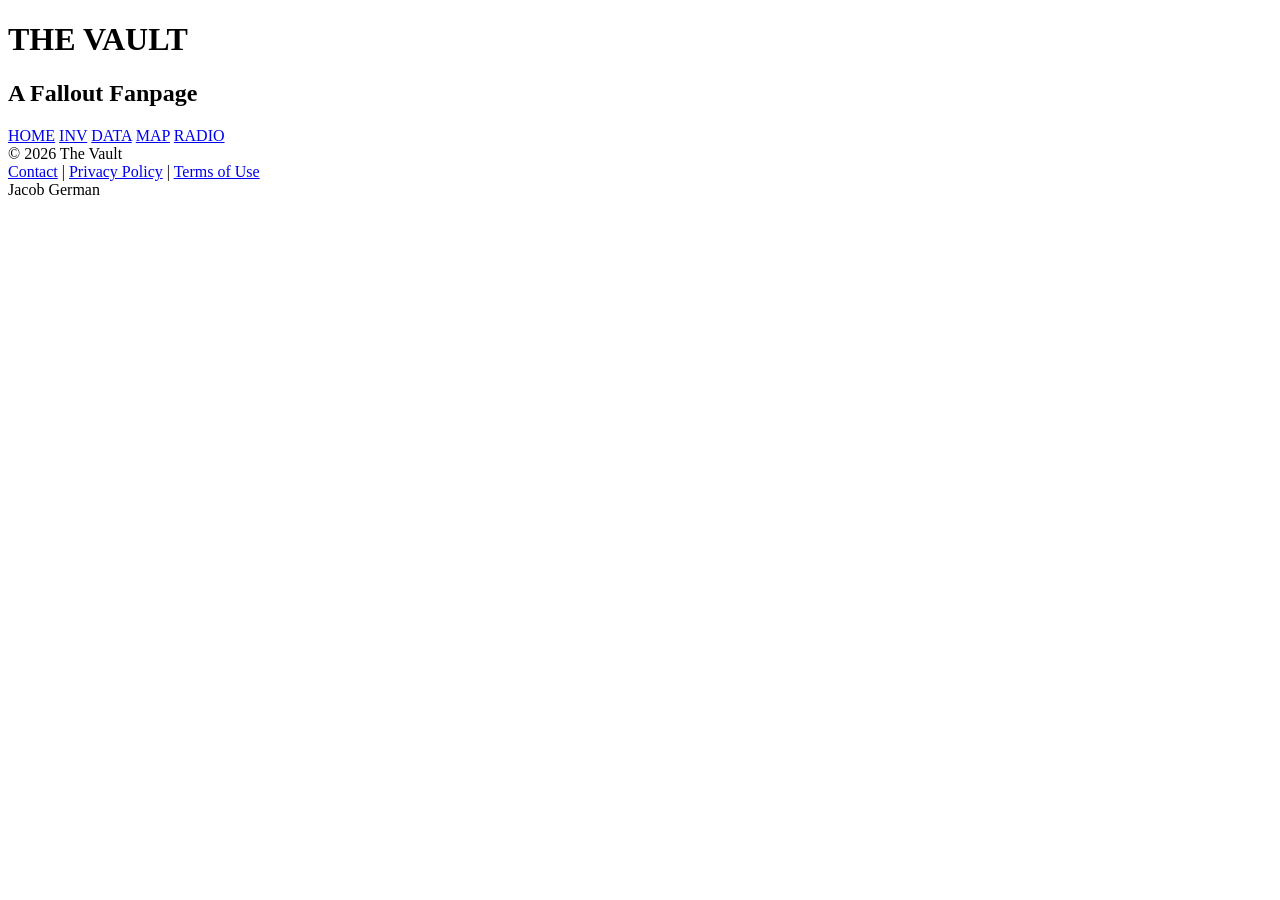
==== data.html @ ff76eaee "Add files via upload" ====
<!DOCTYPE html>
<html lang="en">
<head>
    <meta charset="UTF-8">
    <title>Data | The Vault</title>
    <meta name="viewport" content="width=device-width, initial-scale=1.0">
    <link rel="stylesheet" href="css/styles.css">
</head>

<body>
<div class="wrapper">
<div class="frame">

<header class="header">
    <div class="brand">
        <h1>THE VAULT</h1>
        <h2>A Fallout Fanpage</h2>
    </div>

    <nav class="nav">
        <a href="index.html">HOME</a>
        <a href="inv.html">INV</a>
        <a href="data.html">DATA</a>
        <a href="map.html">MAP</a>
        <a href="radio.html">RADIO</a>
    </nav>
</header>

<main class="main">
    <section class="panel"></section>
    <aside class="panel"></aside>
</main>

<footer class="footer">
    <div>© 2026 The Vault</div>
    <div>
        <a href="#">Contact</a> |
        <a href="#">Privacy Policy</a> |
        <a href="#">Terms of Use</a>
    </div>
    <div>Jacob German</div>
</footer>

</div>
</div>
</body>
</html>
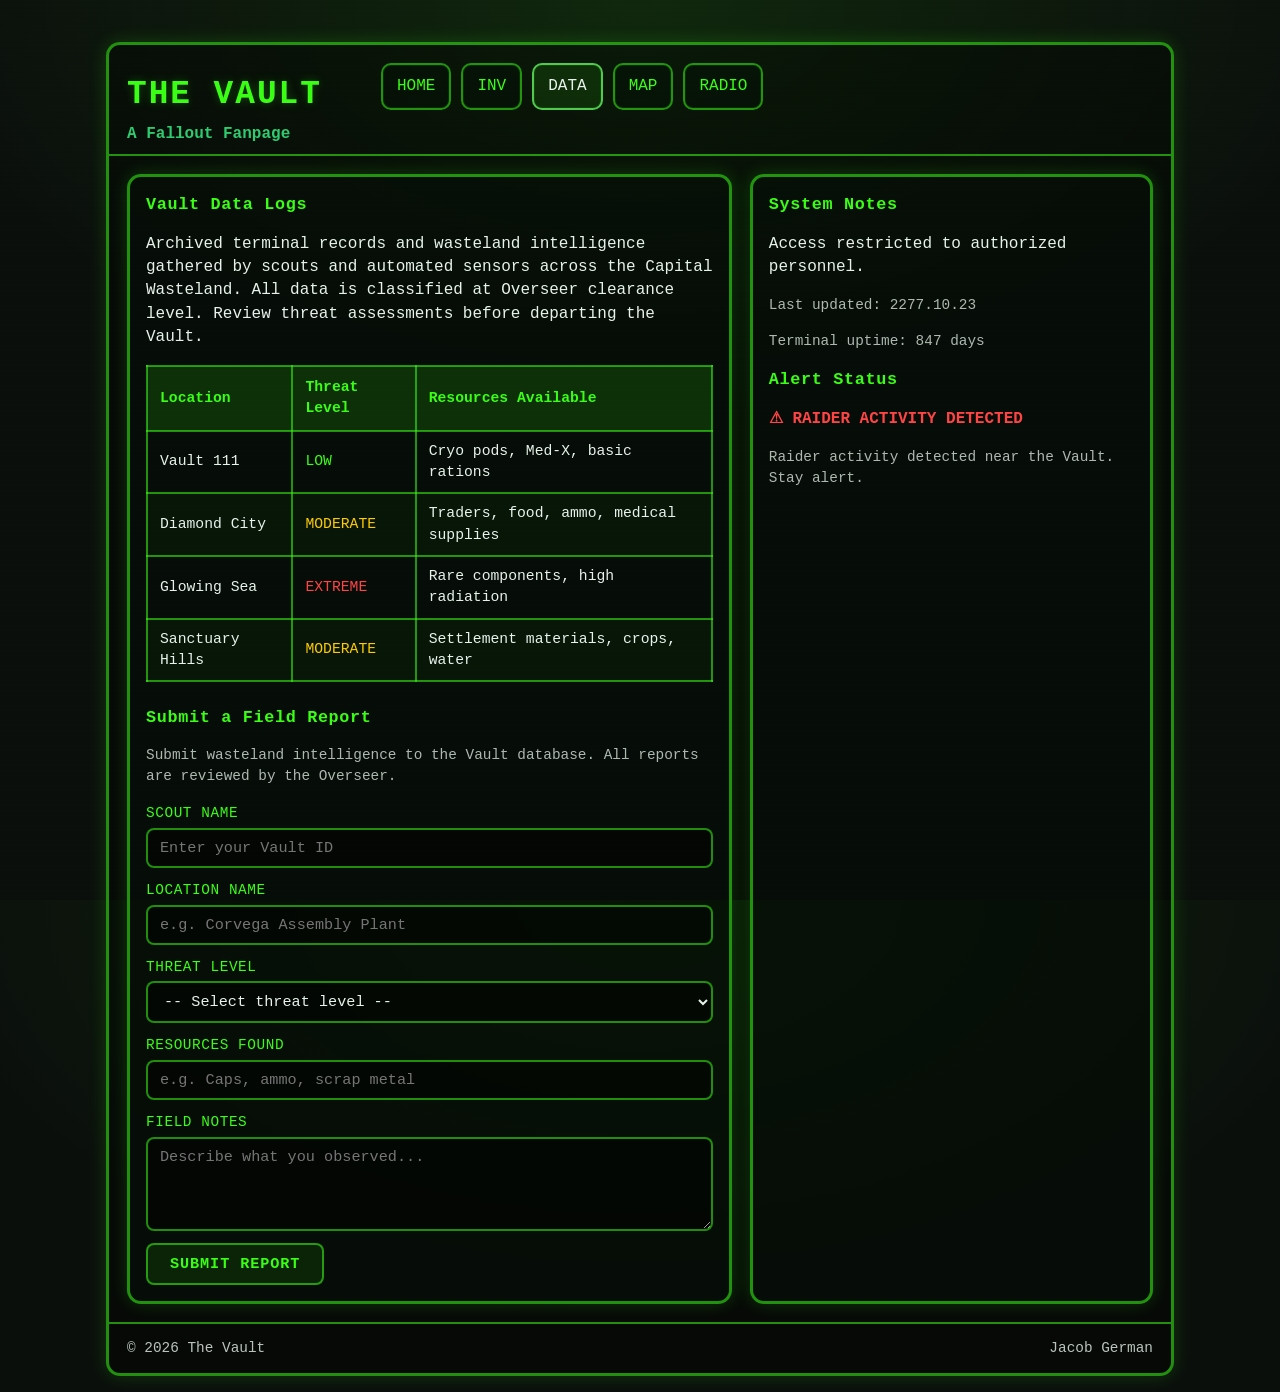
==== commit cbabc4dc: "Add files via upload" ====
--- a/data.html
+++ b/data.html
@@ -1,44 +1,136 @@
 <!DOCTYPE html>
 <html lang="en">
 <head>
-    <meta charset="UTF-8">
-    <title>Data | The Vault</title>
-    <meta name="viewport" content="width=device-width, initial-scale=1.0">
-    <link rel="stylesheet" href="css/styles.css">
+<meta charset="UTF-8">
+<title>Data | The Vault</title>
+<meta name="viewport" content="width=device-width, initial-scale=1.0">
+<meta name="description" content="Vault data logs and terminal records from across the wasteland, including location intel, threat assessments, and resource reports.">
+<meta name="keywords" content="Fallout data, Vault logs, wasteland intel, terminal records, threat assessment">
+<link rel="stylesheet" href="styles.css">
+<style>
+.data-table { width:100%; border-collapse:collapse; margin-top:16px; font-size:.92rem; }
+.data-table th { background:rgba(57,255,20,.15); color:var(--primary); border:2px solid var(--border); padding:10px 12px; text-align:left; }
+.data-table td { border:2px solid var(--border); padding:9px 12px; }
+.data-table tr:nth-child(even) { background:rgba(57,255,20,.04); }
+.form-group { display:flex; flex-direction:column; gap:4px; margin-bottom:12px; }
+.form-label { color:var(--primary); font-size:.9rem; letter-spacing:.04em; }
+.form-input {
+  background:rgba(0,0,0,.5); border:2px solid var(--border); border-radius:8px;
+  padding:9px 12px; color:var(--text); font-family:inherit; font-size:.95rem;
+}
+.form-input:focus { outline:none; border-color:var(--primary); }
+select.form-input option { background:#0B0F0C; }
+.submit-btn {
+  background:rgba(57,255,20,.1); border:2px solid var(--border); border-radius:8px;
+  color:var(--primary); padding:10px 22px; font-family:inherit; font-size:.95rem;
+  font-weight:700; letter-spacing:.06em; cursor:pointer;
+}
+.submit-btn:hover { background:rgba(57,255,20,.2); }
+</style>
 </head>
-
 <body>
 <div class="wrapper">
 <div class="frame">
 
 <header class="header">
-    <div class="brand">
-        <h1>THE VAULT</h1>
-        <h2>A Fallout Fanpage</h2>
-    </div>
-
-    <nav class="nav">
-        <a href="index.html">HOME</a>
-        <a href="inv.html">INV</a>
-        <a href="data.html">DATA</a>
-        <a href="map.html">MAP</a>
-        <a href="radio.html">RADIO</a>
-    </nav>
+<div class="brand">
+<h1>THE VAULT</h1>
+<h2>A Fallout Fanpage</h2>
+</div>
+<nav class="nav">
+<a href="index.html">HOME</a>
+<a href="inv.html">INV</a>
+<a href="data.html" aria-current="page">DATA</a>
+<a href="map.html">MAP</a>
+<a href="radio.html">RADIO</a>
+</nav>
 </header>
 
 <main class="main">
-    <section class="panel"></section>
-    <aside class="panel"></aside>
+<section class="panel">
+<h3>Vault Data Logs</h3>
+<p>Archived terminal records and wasteland intelligence gathered by scouts and automated sensors across the Capital Wasteland. All data is classified at Overseer clearance level. Review threat assessments before departing the Vault.</p>
+
+<table class="data-table">
+<thead>
+<tr>
+<th>Location</th>
+<th>Threat Level</th>
+<th>Resources Available</th>
+</tr>
+</thead>
+<tbody>
+<tr>
+<td>Vault 111</td>
+<td style="color:#39FF14;">LOW</td>
+<td>Cryo pods, Med-X, basic rations</td>
+</tr>
+<tr>
+<td>Diamond City</td>
+<td style="color:#ffcc00;">MODERATE</td>
+<td>Traders, food, ammo, medical supplies</td>
+</tr>
+<tr>
+<td>Glowing Sea</td>
+<td style="color:#ff4444;">EXTREME</td>
+<td>Rare components, high radiation</td>
+</tr>
+<tr>
+<td>Sanctuary Hills</td>
+<td style="color:#ffcc00;">MODERATE</td>
+<td>Settlement materials, crops, water</td>
+</tr>
+</tbody>
+</table>
+
+<h3 style="margin-top:24px;">Submit a Field Report</h3>
+<p style="font-size:.9em;color:var(--muted);margin-bottom:16px;">Submit wasteland intelligence to the Vault database. All reports are reviewed by the Overseer.</p>
+
+<form action="#" method="post">
+<div class="form-group">
+  <label class="form-label" for="scout-name">SCOUT NAME</label>
+  <input class="form-input" type="text" id="scout-name" name="scout-name" placeholder="Enter your Vault ID" required>
+</div>
+<div class="form-group">
+  <label class="form-label" for="location-name">LOCATION NAME</label>
+  <input class="form-input" type="text" id="location-name" name="location-name" placeholder="e.g. Corvega Assembly Plant" required>
+</div>
+<div class="form-group">
+  <label class="form-label" for="threat">THREAT LEVEL</label>
+  <select class="form-input" id="threat" name="threat">
+    <option value="">-- Select threat level --</option>
+    <option value="low">Low — Minor enemies or clear</option>
+    <option value="moderate">Moderate — Raiders or Ghouls present</option>
+    <option value="high">High — Super Mutants or Gunners</option>
+    <option value="extreme">Extreme — Deathclaw or Glowing enemies</option>
+  </select>
+</div>
+<div class="form-group">
+  <label class="form-label" for="resources">RESOURCES FOUND</label>
+  <input class="form-input" type="text" id="resources" name="resources" placeholder="e.g. Caps, ammo, scrap metal">
+</div>
+<div class="form-group">
+  <label class="form-label" for="notes">FIELD NOTES</label>
+  <textarea class="form-input" id="notes" name="notes" rows="4" placeholder="Describe what you observed..." style="resize:vertical;"></textarea>
+</div>
+<button class="submit-btn" type="submit">SUBMIT REPORT</button>
+</form>
+</section>
+
+<aside class="panel">
+<h3>System Notes</h3>
+<p>Access restricted to authorized personnel.</p>
+<p style="margin-top:10px;font-size:.9em;color:var(--muted);">Last updated: 2277.10.23</p>
+<p style="font-size:.9em;color:var(--muted);">Terminal uptime: 847 days</p>
+<h3 style="margin-top:16px;">Alert Status</h3>
+<p style="color:#ff4444;font-weight:700;">&#9888; RAIDER ACTIVITY DETECTED</p>
+<p style="font-size:.9em;color:var(--muted);margin-top:6px;">Raider activity detected near the Vault. Stay alert.</p>
+</aside>
 </main>
 
 <footer class="footer">
-    <div>© 2026 The Vault</div>
-    <div>
-        <a href="#">Contact</a> |
-        <a href="#">Privacy Policy</a> |
-        <a href="#">Terms of Use</a>
-    </div>
-    <div>Jacob German</div>
+<div>&copy; 2026 The Vault</div>
+<div>Jacob German</div>
 </footer>
 
 </div>
--- a/styles.css
+++ b/styles.css
@@ -0,0 +1,127 @@
+:root{
+  --bg:#0B0F0C;
+  --text:#E6F2EA;
+  --primary:#39FF14;
+  --secondary:#2ECC71;
+  --accent:#66FF66;
+  --panel:#061008;
+  --border: rgba(57,255,20,.55);
+  --muted: rgba(230,242,234,.75);
+  --shadow: 0 0 18px rgba(57,255,20,.18);
+  --radius: 14px;
+  --gap: 18px;
+}
+*{box-sizing:border-box;}
+html,body{height:100%;}
+body{
+  margin:0;
+  font-family: ui-monospace, SFMono-Regular, Menlo, Monaco, Consolas, "Liberation Mono", "Courier New", monospace;
+  background: radial-gradient(1200px 700px at 50% 0%, rgba(57,255,20,.10), transparent 60%), var(--bg);
+  color: var(--text);
+  line-height:1.45;
+}
+body:before{
+  content:"";
+  position:fixed; inset:0;
+  background: repeating-linear-gradient(
+    to bottom,
+    rgba(255,255,255,.03),
+    rgba(255,255,255,.03) 1px,
+    rgba(0,0,0,0) 3px,
+    rgba(0,0,0,0) 5px
+  );
+  opacity:.15;
+  pointer-events:none;
+  mix-blend-mode: overlay;
+}
+.wrapper{max-width:1100px;margin:26px auto;padding:16px;}
+.frame{
+  border:3px solid var(--border);
+  border-radius:var(--radius);
+  background: rgba(0,0,0,.35);
+  box-shadow: var(--shadow);
+  overflow:hidden;
+}
+.header{
+  padding:18px 18px 8px;
+  border-bottom:2px solid var(--border);
+  display:flex;
+  gap:14px;
+  align-items:flex-start;
+}
+.brand{min-width:240px;}
+.brand .small{color:var(--muted);font-size:.85rem;}
+.brand h1{
+  margin:8px 0 0;
+  font-size:2.05rem;
+  letter-spacing:.06em;
+  color:var(--primary);
+  text-shadow:0 0 10px rgba(57,255,20,.25);
+}
+.brand h2{margin:4px 0 0;font-size:1rem;font-weight:600;color:var(--secondary);}
+.navWrap{flex:1;padding-top:6px;}
+.navTitle{text-align:center;color:var(--text);opacity:.9;margin-bottom:10px;}
+.nav{display:flex;justify-content:center;gap:10px;flex-wrap:wrap;}
+.nav a{
+  display:inline-block;
+  padding:10px 14px;
+  border:2px solid var(--border);
+  border-radius:10px;
+  color:var(--primary);
+  text-decoration:none;
+  background: rgba(6,16,8,.45);
+  box-shadow: inset 0 0 0 1px rgba(57,255,20,.10);
+}
+.nav a:hover{filter:brightness(1.12);}
+.nav a[aria-current="page"]{
+  background: rgba(57,255,20,.10);
+  color: var(--text);
+  border-color: rgba(102,255,102,.75);
+}
+.main{
+  display:grid;
+  grid-template-columns:1.2fr .8fr;
+  gap:var(--gap);
+  padding:18px;
+}
+.panel{
+  border:3px solid var(--border);
+  border-radius:var(--radius);
+  background: rgba(6,16,8,.55);
+  box-shadow: var(--shadow);
+  padding:16px;
+}
+.panel h3{
+  margin:0 0 10px;
+  color:var(--primary);
+  font-size:1.05rem;
+  letter-spacing:.04em;
+}
+.panel .sub{color:var(--secondary);font-weight:600;margin:8px 0 10px;}
+.placeholder{
+  border:2px dashed rgba(102,255,102,.55);
+  border-radius:12px;
+  padding:14px;
+  color: rgba(230,242,234,.8);
+  background: rgba(0,0,0,.25);
+}
+.placeholder strong{color:var(--accent);}
+.list{margin:10px 0 0;padding-left:18px;}
+.list li{margin:6px 0;}
+.footer{
+  border-top:2px solid var(--border);
+  padding:14px 18px;
+  display:flex;
+  gap:12px;
+  justify-content:space-between;
+  flex-wrap:wrap;
+  font-size:.9rem;
+  color: rgba(230,242,234,.8);
+}
+.footer a{color:var(--accent);text-decoration:none;}
+.footer a:hover{text-decoration:underline;}
+@media (max-width:860px){
+  .header{flex-direction:column;}
+  .brand{min-width:auto;}
+  .main{grid-template-columns:1fr;}
+}
